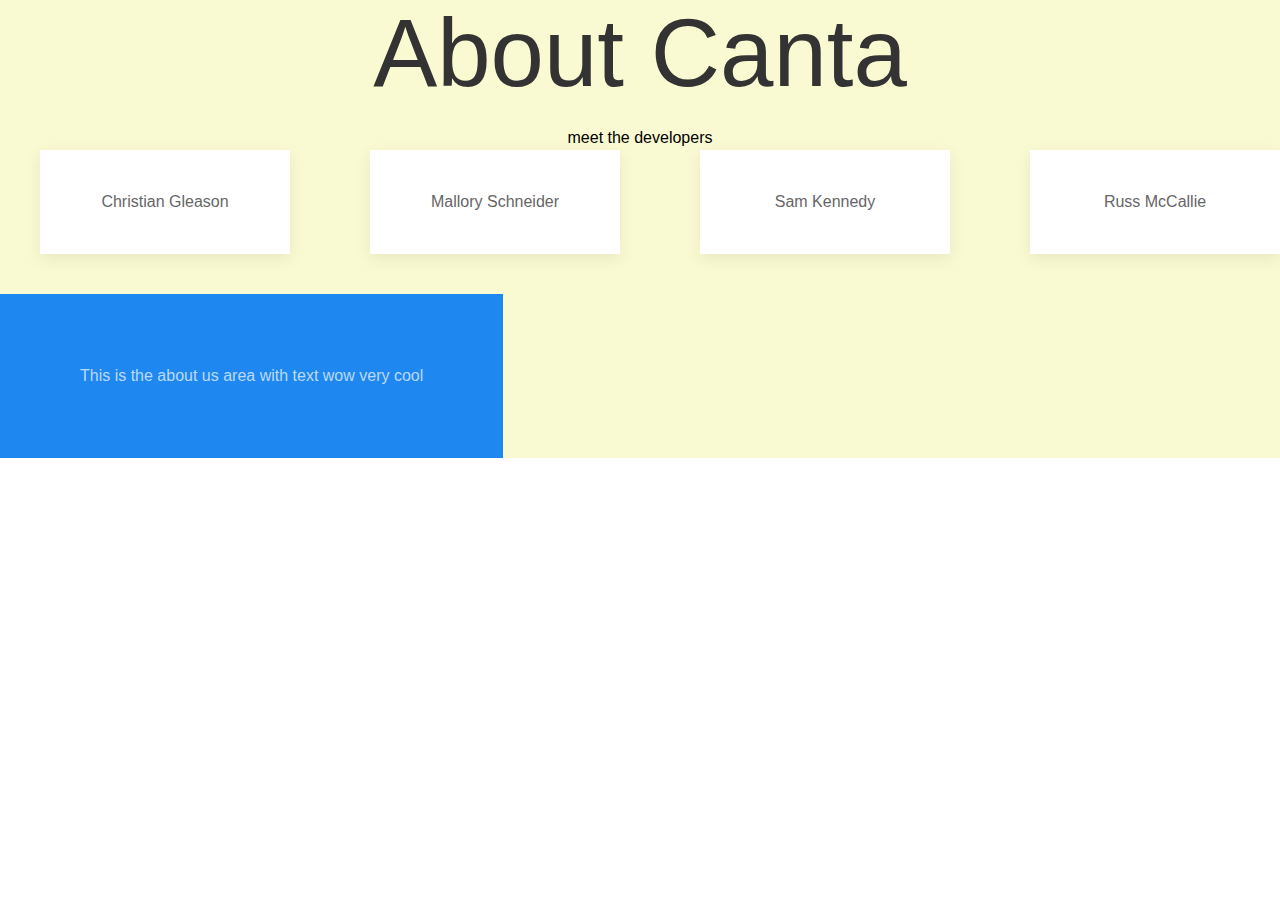
==== about.html @ e2e93d46 "Merge branch 'main' of https://github.com/kennedysam168/Group-Project-1 into mallory" ====
<!DOCTYPE html>
<html lang="en">
<head>
    <meta charset="UTF-8">
    <meta http-equiv="X-UA-Compatible" content="IE=edge">
    <meta name="viewport" content="width=device-width, initial-scale=1.0">
    <link rel="stylesheet" href="assets/css/uikit.min.css">
    <link rel="stylesheet" href="assets/css/uikit-rtl.css">
    <link rel="stylesheet" href="assets/style.css" />
    <script src="assets/js/uikit.min.js" ></script>
    <script src="assets/js/uikit-icons.min.js"></script>
    <title>About Canta</title>
</head>
    <body>
        <header>
            <h1 class="uk-heading-large">About Canta</h1>
            <div class="uk-container uk-container-xsmall">meet the developers</div>
        </header>
        <div class="uk-text-center" uk-grid>
            <div class="uk-width-1-4@m">
                <div class="uk-card uk-card-default uk-card-body">Christian Gleason</div>
            </div>
            <div class="uk-width-1-4@m">
                <div class="uk-card uk-card-default uk-card-body">Mallory Schneider</div>
            </div>
            <div class="uk-width-1-4@m">
                <div class="uk-card uk-card-default uk-card-body">Sam Kennedy</div>
            </div>
            <div class="uk-width-1-4@m">
                <div class="uk-card uk-card-default uk-card-body">Russ McCallie</div>
            </div>
            <div class="uk-section uk-section-primary">
                <div class="uk-container uk-container-large">This is the about us area with text wow very cool</div>
            </div>
        </div>
    </body>
<script src="assets/script.js"></script>
</html>
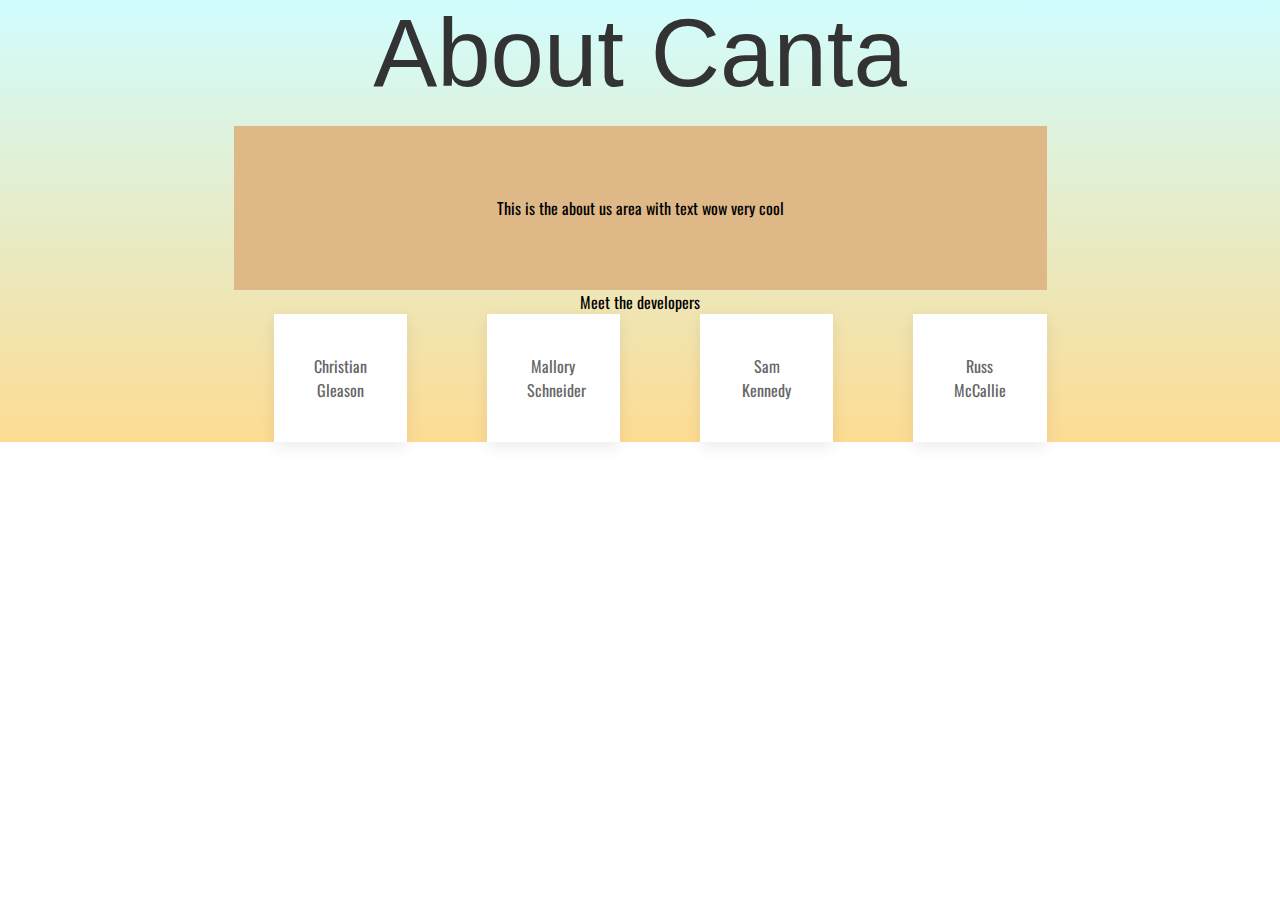
==== commit d93adad9: "Merge pull request #25 from kennedysam168/Russ" ====
--- a/about.html
+++ b/about.html
@@ -9,30 +9,66 @@
     <link rel="stylesheet" href="assets/style.css" />
     <script src="assets/js/uikit.min.js" ></script>
     <script src="assets/js/uikit-icons.min.js"></script>
+    <link
+    href="https://fonts.googleapis.com/css2?family=Oswald:wght@300&display=swap"
+    rel="stylesheet"
+    />
+    <link
+    rel="stylesheet"
+    href="https://use.fontawesome.com/releases/v5.8.1/css/all.css"
+    integrity="sha384-50oBUHEmvpQ+1lW4y57PTFmhCaXp0ML5d60M1M7uH2+nqUivzIebhndOJK28anvf"
+    crossorigin="anonymous"
+  />
     <title>About Canta</title>
 </head>
-    <body>
-        <header>
-            <h1 class="uk-heading-large">About Canta</h1>
-            <div class="uk-container uk-container-xsmall">meet the developers</div>
-        </header>
+<body>
+    <header>
+        <h1 class="uk-heading-large">About Canta</h1>
+    </header>
+
+    <div class="uk-section uk-section-primary">
+        <div class="uk-container uk-container-large">
+            This is the about us area with text wow very cool</div>
+    </div>
+
+    <footer>
+        <div class="uk-container uk-container-xsmall">Meet the developers</div>
         <div class="uk-text-center" uk-grid>
             <div class="uk-width-1-4@m">
-                <div class="uk-card uk-card-default uk-card-body">Christian Gleason</div>
+                <div class="uk-card uk-card-default uk-card-body">Christian<br>Gleason 
+                    <br><a href="https://github.com/christianAnti">
+                        <i class="fab fa-github-square"></i></a> 
+                        <!-- <a href="https://www.linkedin.com/in/russ-mccallie-3265849b/">
+                        <i class="fab fa-linkedin"></i></a> -->
+                </div>
             </div>
             <div class="uk-width-1-4@m">
-                <div class="uk-card uk-card-default uk-card-body">Mallory Schneider</div>
+                <div class="uk-card uk-card-default uk-card-body">Mallory<br>Schneider 
+                    <br><a href="https://github.com/mss8191">
+                        <i class="fab fa-github-square"></i></a> 
+                        <!-- <a href="https://www.linkedin.com/in/russ-mccallie-3265849b/">
+                        <i class="fab fa-linkedin"></i></a> -->
+                </div>
             </div>
             <div class="uk-width-1-4@m">
-                <div class="uk-card uk-card-default uk-card-body">Sam Kennedy</div>
+                <div class="uk-card uk-card-default uk-card-body">Sam<br>Kennedy 
+                    <br><a href="https://github.com/kennedysam168">
+                        <i class="fab fa-github-square"></i></a> 
+                        <!-- <a href="https://www.linkedin.com/in/russ-mccallie-3265849b/">
+                        <i class="fab fa-linkedin"></i></a> -->
+                </div>
             </div>
             <div class="uk-width-1-4@m">
-                <div class="uk-card uk-card-default uk-card-body">Russ McCallie</div>
-            </div>
-            <div class="uk-section uk-section-primary">
-                <div class="uk-container uk-container-large">This is the about us area with text wow very cool</div>
+                <div class="uk-card uk-card-default uk-card-body">Russ<br>McCallie 
+                    <br><a href="https://github.com/rmccallie">
+                        <i class="fab fa-github-square"></i></a> 
+                        <a href="https://www.linkedin.com/in/russ-mccallie-3265849b/">
+                        <i class="fab fa-linkedin"></i></a>
+                </div>
             </div>
         </div>
+    </footer>
+            
     </body>
 <script src="assets/script.js"></script>
 </html>--- a/assets/style.css
+++ b/assets/style.css
@@ -1,40 +1,62 @@
-body {
-  background-color: lightgoldenrodyellow;
+html {
+  display: inline-flex;
+  flex-direction: column;
+  justify-content: center;
+  align-items: center;
+  text-align: center;
+  background-image: linear-gradient(to top, #fddb92 0%, #d1fdff 100%);
+  background-repeat: no-repeat;
+
   font-family: "Oswald", sans-serif;
   color: black;
-}
-
-#search-area {
-  display: inline-flex;
-  flex-direction: row;
 }
 
 header {
   text-align: center;
 }
 
-h2 {
-  margin-top: auto;
-  margin-bottom: 20px;
-  font-size: 18px;
-  text-decoration: underline;
-}
-
 ::-webkit-input-placeholder {
   text-align: center;
 }
 
+.uk-section-primary {
+  background-color: burlywood;
+}
+
+.uk-container-large {
+  color: black;
+}
+
 .container {
   text-align: center;
-  margin-top: 70px;
+  margin-top: 10px;
   font-size: 20px;
 }
 
 .container2 {
-  margin-top: 30px;
+  margin-top: 10px;
 }
 
-p {
-  text-align: center;
-  margin-top: 95px;
+.fa-linkedin {
+  color: #0072b1;
 }
+
+.fa-github-square {
+  color: #171515
+}
+
+#map {
+  height: 50vh;
+  width: 50vh;
+  display: inline-flex;
+  align-items: center;
+}
+
+@media screen and (max-width: 768px) {
+  html {
+    height: max-content;
+  }
+}
+
+  
+
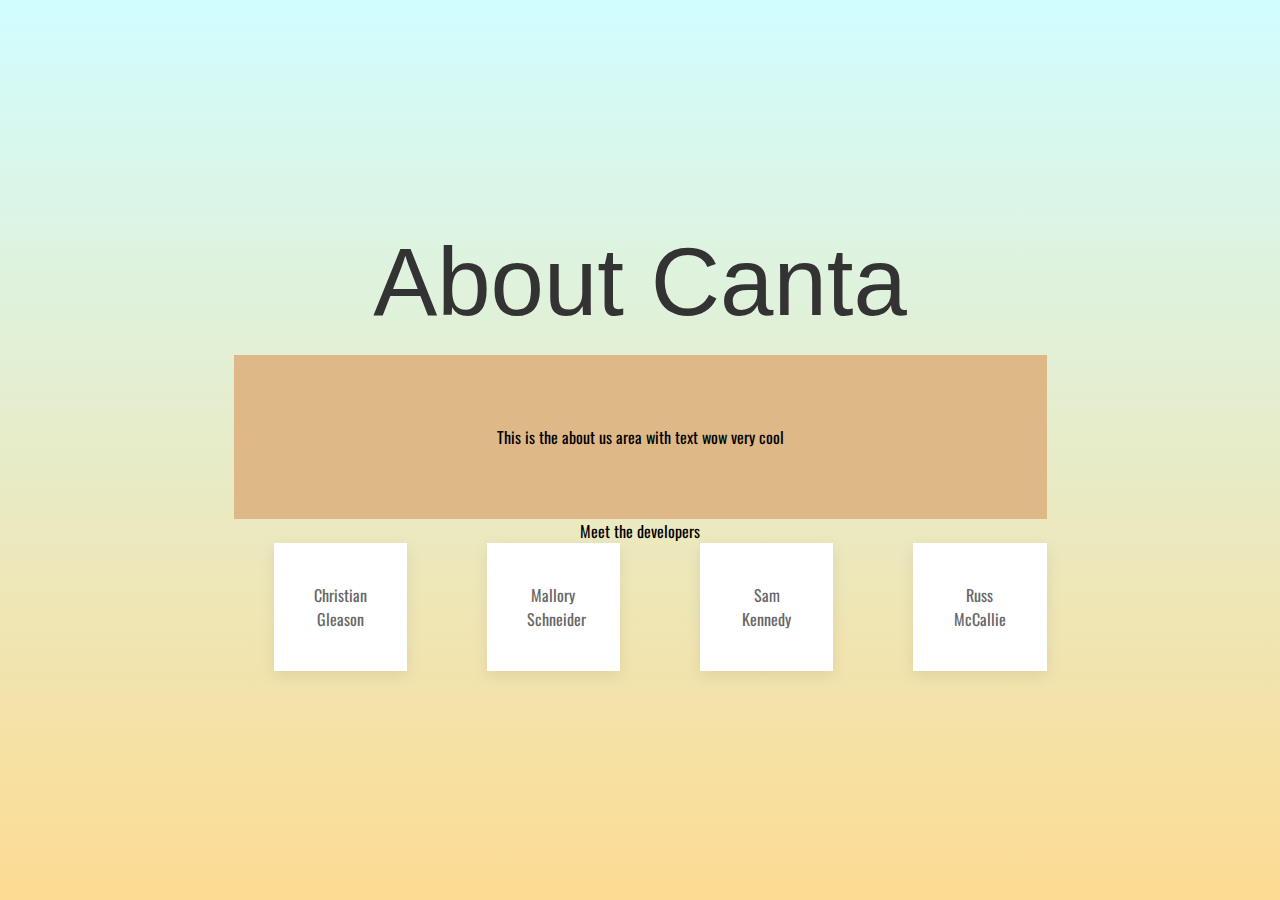
==== commit 55cf940e: "Merge pull request #28 from kennedysam168/mallory" ====
--- a/about.html
+++ b/about.html
@@ -1,74 +1,82 @@
 <!DOCTYPE html>
 <html lang="en">
-<head>
-    <meta charset="UTF-8">
-    <meta http-equiv="X-UA-Compatible" content="IE=edge">
-    <meta name="viewport" content="width=device-width, initial-scale=1.0">
-    <link rel="stylesheet" href="assets/css/uikit.min.css">
-    <link rel="stylesheet" href="assets/css/uikit-rtl.css">
+  <head>
+    <meta charset="UTF-8" />
+    <meta http-equiv="X-UA-Compatible" content="IE=edge" />
+    <meta name="viewport" content="width=device-width, initial-scale=1.0" />
+    <link rel="stylesheet" href="assets/css/uikit.min.css" />
+    <link rel="stylesheet" href="assets/css/uikit-rtl.css" />
     <link rel="stylesheet" href="assets/style.css" />
-    <script src="assets/js/uikit.min.js" ></script>
+    <script src="assets/js/uikit.min.js"></script>
     <script src="assets/js/uikit-icons.min.js"></script>
     <link
-    href="https://fonts.googleapis.com/css2?family=Oswald:wght@300&display=swap"
-    rel="stylesheet"
+      href="https://fonts.googleapis.com/css2?family=Oswald:wght@300&display=swap"
+      rel="stylesheet"
     />
     <link
-    rel="stylesheet"
-    href="https://use.fontawesome.com/releases/v5.8.1/css/all.css"
-    integrity="sha384-50oBUHEmvpQ+1lW4y57PTFmhCaXp0ML5d60M1M7uH2+nqUivzIebhndOJK28anvf"
-    crossorigin="anonymous"
-  />
+      rel="stylesheet"
+      href="https://use.fontawesome.com/releases/v5.8.1/css/all.css"
+      integrity="sha384-50oBUHEmvpQ+1lW4y57PTFmhCaXp0ML5d60M1M7uH2+nqUivzIebhndOJK28anvf"
+      crossorigin="anonymous"
+    />
     <title>About Canta</title>
-</head>
-<body>
+  </head>
+  <body>
     <header>
-        <h1 class="uk-heading-large">About Canta</h1>
+      <h1 class="uk-heading-large">About Canta</h1>
     </header>
 
     <div class="uk-section uk-section-primary">
-        <div class="uk-container uk-container-large">
-            This is the about us area with text wow very cool</div>
+      <div class="uk-container uk-container-large">
+        This is the about us area with text wow very cool
+      </div>
     </div>
 
     <footer>
-        <div class="uk-container uk-container-xsmall">Meet the developers</div>
-        <div class="uk-text-center" uk-grid>
-            <div class="uk-width-1-4@m">
-                <div class="uk-card uk-card-default uk-card-body">Christian<br>Gleason 
-                    <br><a href="https://github.com/christianAnti">
-                        <i class="fab fa-github-square"></i></a> 
-                        <!-- <a href="https://www.linkedin.com/in/russ-mccallie-3265849b/">
+      <div class="uk-container uk-container-xsmall">Meet the developers</div>
+      <div class="uk-text-center" uk-grid>
+        <div class="uk-width-1-4@m">
+          <div class="uk-card uk-card-default uk-card-body">
+            Christian<br />Gleason <br /><a
+              href="https://github.com/christianAnti"
+            >
+              <i class="fab fa-github-square"></i
+            ></a>
+            <!-- <a href="https://www.linkedin.com/in/russ-mccallie-3265849b/">
                         <i class="fab fa-linkedin"></i></a> -->
-                </div>
-            </div>
-            <div class="uk-width-1-4@m">
-                <div class="uk-card uk-card-default uk-card-body">Mallory<br>Schneider 
-                    <br><a href="https://github.com/mss8191">
-                        <i class="fab fa-github-square"></i></a> 
-                        <!-- <a href="https://www.linkedin.com/in/russ-mccallie-3265849b/">
+          </div>
+        </div>
+        <div class="uk-width-1-4@m">
+          <div class="uk-card uk-card-default uk-card-body">
+            Mallory<br />Schneider <br /><a href="https://github.com/mss8191">
+              <i class="fab fa-github-square"></i
+            ></a>
+            <a href="https://www.linkedin.com/in/mallory-schneider-b7b1b7216/">
+              <i class="fab fa-linkedin"></i
+            ></a>
+          </div>
+        </div>
+        <div class="uk-width-1-4@m">
+          <div class="uk-card uk-card-default uk-card-body">
+            Sam<br />Kennedy <br /><a href="https://github.com/kennedysam168">
+              <i class="fab fa-github-square"></i
+            ></a>
+            <!-- <a href="https://www.linkedin.com/in/russ-mccallie-3265849b/">
                         <i class="fab fa-linkedin"></i></a> -->
-                </div>
-            </div>
-            <div class="uk-width-1-4@m">
-                <div class="uk-card uk-card-default uk-card-body">Sam<br>Kennedy 
-                    <br><a href="https://github.com/kennedysam168">
-                        <i class="fab fa-github-square"></i></a> 
-                        <!-- <a href="https://www.linkedin.com/in/russ-mccallie-3265849b/">
-                        <i class="fab fa-linkedin"></i></a> -->
-                </div>
-            </div>
-            <div class="uk-width-1-4@m">
-                <div class="uk-card uk-card-default uk-card-body">Russ<br>McCallie 
-                    <br><a href="https://github.com/rmccallie">
-                        <i class="fab fa-github-square"></i></a> 
-                        <a href="https://www.linkedin.com/in/russ-mccallie-3265849b/">
-                        <i class="fab fa-linkedin"></i></a>
-                </div>
-            </div>
+          </div>
         </div>
+        <div class="uk-width-1-4@m">
+          <div class="uk-card uk-card-default uk-card-body">
+            Russ<br />McCallie <br /><a href="https://github.com/rmccallie">
+              <i class="fab fa-github-square"></i
+            ></a>
+            <a href="https://www.linkedin.com/in/russ-mccallie-3265849b/">
+              <i class="fab fa-linkedin"></i
+            ></a>
+          </div>
+        </div>
+      </div>
     </footer>
-            
-    </body>
-<script src="assets/script.js"></script>
-</html>+  </body>
+  <script src="assets/script.js"></script>
+</html>
--- a/assets/style.css
+++ b/assets/style.css
@@ -6,7 +6,7 @@
   text-align: center;
   background-image: linear-gradient(to top, #fddb92 0%, #d1fdff 100%);
   background-repeat: no-repeat;
-
+  height: 100%;
   font-family: "Oswald", sans-serif;
   color: black;
 }
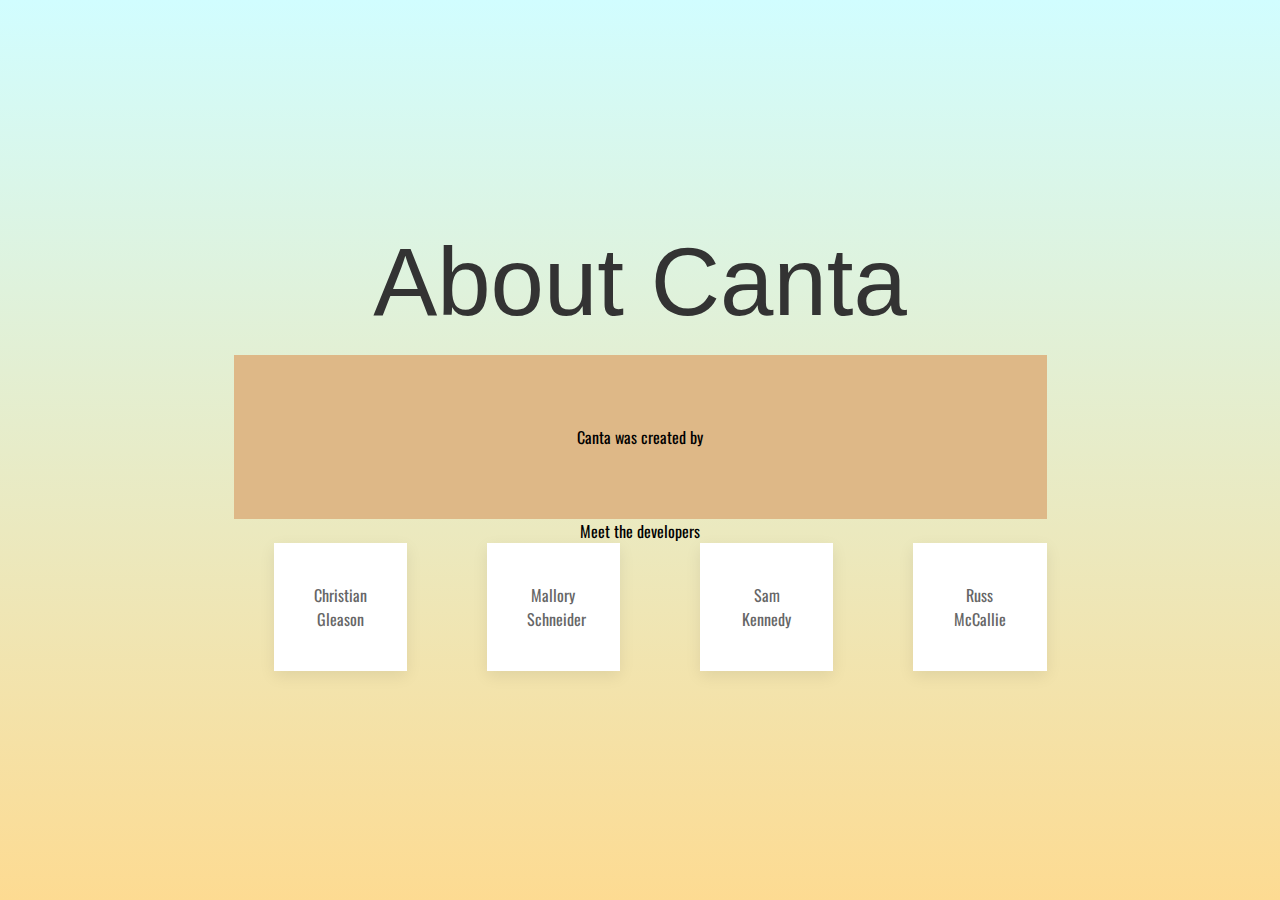
==== commit b3e3cb40: "Fixed js, and css" ====
--- a/about.html
+++ b/about.html
@@ -27,9 +27,7 @@
     </header>
 
     <div class="uk-section uk-section-primary">
-      <div class="uk-container uk-container-large">
-        This is the about us area with text wow very cool
-      </div>
+      <div class="uk-container uk-container-large">Canta was created by</div>
     </div>
 
     <footer>
--- a/assets/style.css
+++ b/assets/style.css
@@ -6,7 +6,7 @@
   text-align: center;
   background-image: linear-gradient(to top, #fddb92 0%, #d1fdff 100%);
   background-repeat: no-repeat;
-  height: 100%;
+  height: 100vh;
   font-family: "Oswald", sans-serif;
   color: black;
 }
@@ -42,7 +42,7 @@
 }
 
 .fa-github-square {
-  color: #171515
+  color: #171515;
 }
 
 #map {
@@ -57,6 +57,3 @@
     height: max-content;
   }
 }
-
-  
-
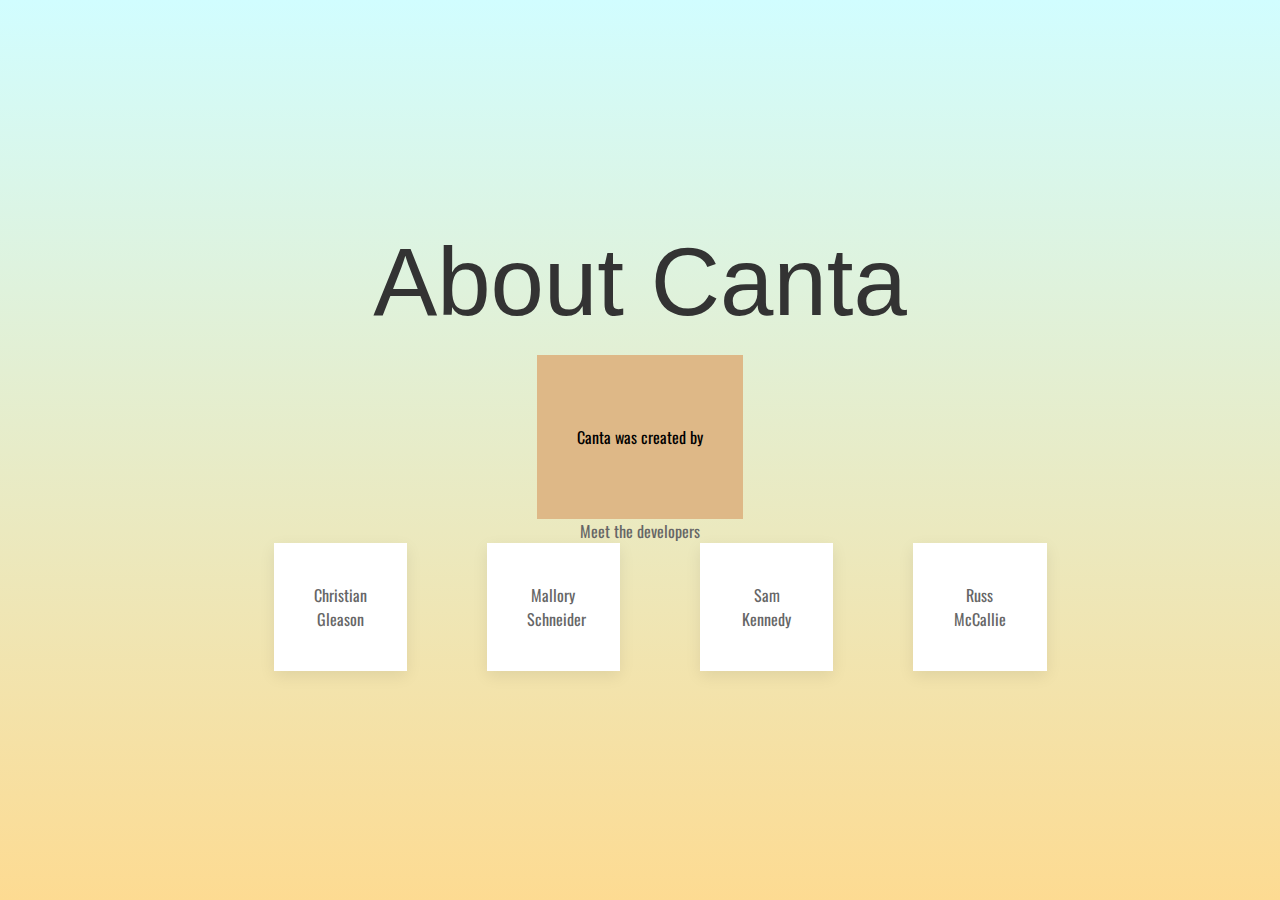
==== commit 63ff22d9: "cleaned up js" ====
--- a/about.html
+++ b/about.html
@@ -30,51 +30,49 @@
       <div class="uk-container uk-container-large">Canta was created by</div>
     </div>
 
-    <footer>
-      <div class="uk-container uk-container-xsmall">Meet the developers</div>
-      <div class="uk-text-center" uk-grid>
-        <div class="uk-width-1-4@m">
-          <div class="uk-card uk-card-default uk-card-body">
-            Christian<br />Gleason <br /><a
-              href="https://github.com/christianAnti"
-            >
-              <i class="fab fa-github-square"></i
-            ></a>
-            <!-- <a href="https://www.linkedin.com/in/russ-mccallie-3265849b/">
+    <div class="uk-container uk-container-xsmall">Meet the developers</div>
+    <div class="uk-text-center" uk-grid>
+      <div class="uk-width-1-4@m">
+        <div class="uk-card uk-card-default uk-card-body">
+          Christian<br />Gleason <br /><a
+            href="https://github.com/christianAnti"
+          >
+            <i class="fab fa-github-square"></i
+          ></a>
+          <!-- <a href="https://www.linkedin.com/in/russ-mccallie-3265849b/">
                         <i class="fab fa-linkedin"></i></a> -->
-          </div>
-        </div>
-        <div class="uk-width-1-4@m">
-          <div class="uk-card uk-card-default uk-card-body">
-            Mallory<br />Schneider <br /><a href="https://github.com/mss8191">
-              <i class="fab fa-github-square"></i
-            ></a>
-            <a href="https://www.linkedin.com/in/mallory-schneider-b7b1b7216/">
-              <i class="fab fa-linkedin"></i
-            ></a>
-          </div>
-        </div>
-        <div class="uk-width-1-4@m">
-          <div class="uk-card uk-card-default uk-card-body">
-            Sam<br />Kennedy <br /><a href="https://github.com/kennedysam168">
-              <i class="fab fa-github-square"></i
-            ></a>
-            <!-- <a href="https://www.linkedin.com/in/russ-mccallie-3265849b/">
-                        <i class="fab fa-linkedin"></i></a> -->
-          </div>
-        </div>
-        <div class="uk-width-1-4@m">
-          <div class="uk-card uk-card-default uk-card-body">
-            Russ<br />McCallie <br /><a href="https://github.com/rmccallie">
-              <i class="fab fa-github-square"></i
-            ></a>
-            <a href="https://www.linkedin.com/in/russ-mccallie-3265849b/">
-              <i class="fab fa-linkedin"></i
-            ></a>
-          </div>
         </div>
       </div>
-    </footer>
+      <div class="uk-width-1-4@m">
+        <div class="uk-card uk-card-default uk-card-body">
+          Mallory<br />Schneider <br /><a href="https://github.com/mss8191">
+            <i class="fab fa-github-square"></i
+          ></a>
+          <a href="https://www.linkedin.com/in/mallory-schneider-b7b1b7216/">
+            <i class="fab fa-linkedin"></i
+          ></a>
+        </div>
+      </div>
+      <div class="uk-width-1-4@m">
+        <div class="uk-card uk-card-default uk-card-body">
+          Sam<br />Kennedy <br /><a href="https://github.com/kennedysam168">
+            <i class="fab fa-github-square"></i
+          ></a>
+          <!-- <a href="https://www.linkedin.com/in/russ-mccallie-3265849b/">
+                        <i class="fab fa-linkedin"></i></a> -->
+        </div>
+      </div>
+      <div class="uk-width-1-4@m">
+        <div class="uk-card uk-card-default uk-card-body">
+          Russ<br />McCallie <br /><a href="https://github.com/rmccallie">
+            <i class="fab fa-github-square"></i
+          ></a>
+          <a href="https://www.linkedin.com/in/russ-mccallie-3265849b/">
+            <i class="fab fa-linkedin"></i
+          ></a>
+        </div>
+      </div>
+    </div>
   </body>
   <script src="assets/script.js"></script>
 </html>
--- a/assets/style.css
+++ b/assets/style.css
@@ -1,17 +1,26 @@
+* {
+  box-sizing: border-box;
+}
+
 html {
-  display: inline-flex;
+  height: 100vh;
+  font-family: "Oswald", sans-serif;
+}
+
+body {
+  width: 100%;
+  height: auto;
+  min-height: 100vh;
+  background-image: linear-gradient(to top, #fddb92 0%, #d1fdff);
+  background-repeat: no-repeat;
+  display: flex;
   flex-direction: column;
   justify-content: center;
   align-items: center;
   text-align: center;
-  background-image: linear-gradient(to top, #fddb92 0%, #d1fdff 100%);
-  background-repeat: no-repeat;
-  height: 100vh;
-  font-family: "Oswald", sans-serif;
-  color: black;
 }
 
-header {
+b header {
   text-align: center;
 }
 
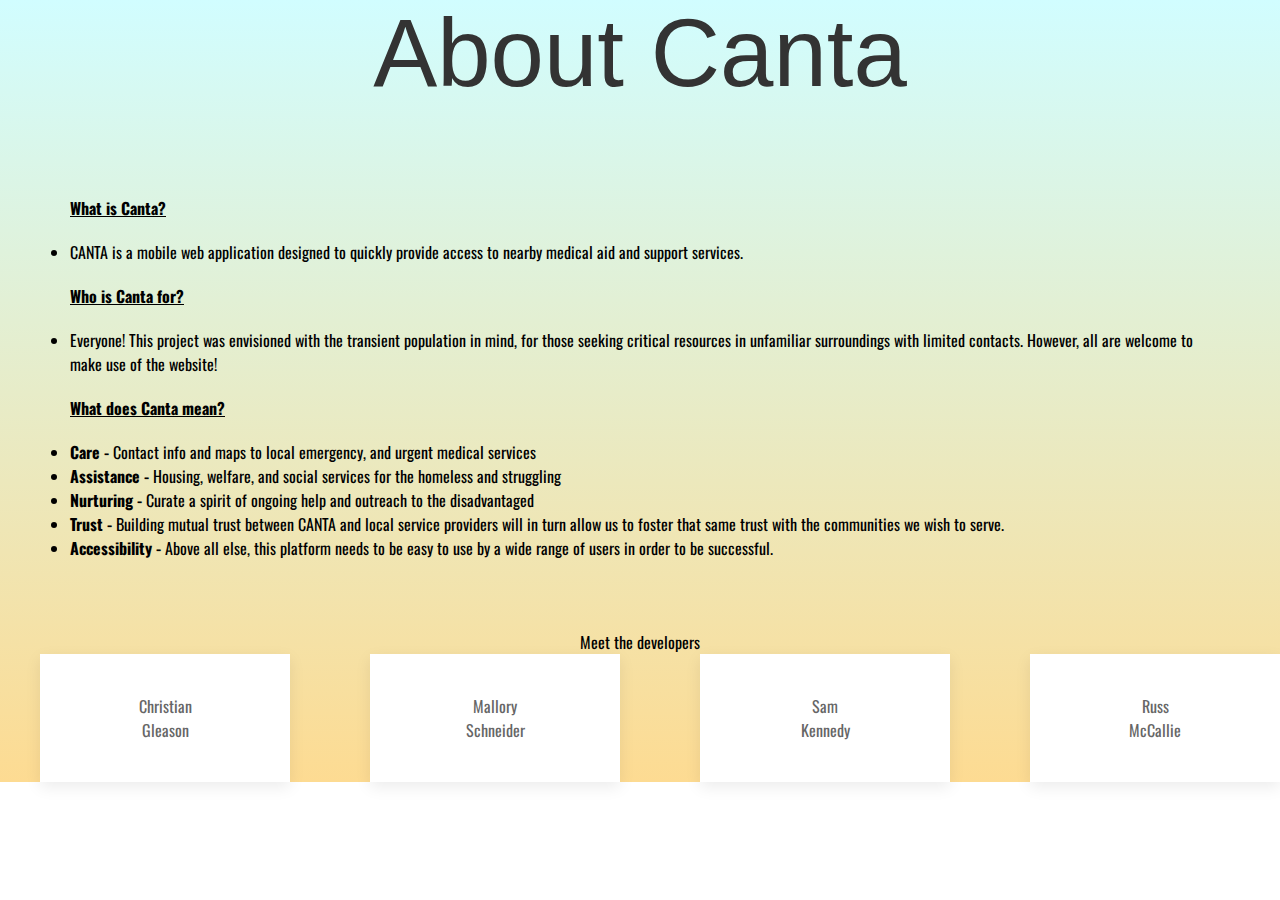
==== commit 1131401f: "updated about page" ====
--- a/about.html
+++ b/about.html
@@ -27,52 +27,70 @@
     </header>
 
     <div class="uk-section uk-section-primary">
-      <div class="uk-container uk-container-large">Canta was created by</div>
+      <div class="uk-container uk-container-large">
+          <ul> 
+            <p class="about">What is Canta?</p>
+            <li>CANTA is a mobile web application designed to quickly provide access to nearby medical aid and support services.</li>
+          </ul> 
+          <ul>
+            <p class="about">Who is Canta for?</p> 
+            <li>Everyone! This project was envisioned with the transient population in mind, for those seeking critical resources in unfamiliar surroundings with limited contacts. However, all are welcome to make use of the website!</li>
+          </ul>
+          <ul>
+            <p class="about">What does Canta mean?</p>
+            <li><b>Care -</b> Contact info and maps to local emergency, and urgent medical services</li>
+            <li><b>Assistance -</b> Housing, welfare, and social services for the homeless and struggling</li>
+            <li><b>Nurturing -</b> Curate a spirit of ongoing help and outreach to the disadvantaged</li>
+            <li><b>Trust -</b> Building mutual trust between CANTA and local service providers will in turn allow us to foster that same trust with the communities we wish to serve.</li>
+            <li><b>Accessibility -</b> Above all else, this platform needs to be easy to use by a wide range of users in order to be successful.</li>
+      </div>
     </div>
 
-    <div class="uk-container uk-container-xsmall">Meet the developers</div>
-    <div class="uk-text-center" uk-grid>
-      <div class="uk-width-1-4@m">
-        <div class="uk-card uk-card-default uk-card-body">
-          Christian<br />Gleason <br /><a
-            href="https://github.com/christianAnti"
-          >
-            <i class="fab fa-github-square"></i
-          ></a>
-          <!-- <a href="https://www.linkedin.com/in/russ-mccallie-3265849b/">
+    <footer>
+      <div class="uk-container uk-container-xsmall">Meet the developers</div>
+      <div class="uk-text-center" uk-grid>
+        <div class="uk-width-1-4@m">
+          <div class="uk-card uk-card-default uk-card-body">
+            Christian<br />Gleason <br /><a
+              href="https://github.com/christianAnti"
+            >
+              <i class="fab fa-github-square"></i
+            ></a>
+            <!-- <a href="https://www.linkedin.com/in/russ-mccallie-3265849b/">
                         <i class="fab fa-linkedin"></i></a> -->
+          </div>
+        </div>
+        <div class="uk-width-1-4@m">
+          <div class="uk-card uk-card-default uk-card-body">
+            Mallory<br />Schneider <br /><a href="https://github.com/mss8191">
+              <i class="fab fa-github-square"></i
+            ></a>
+            <a href="https://www.linkedin.com/in/mallory-schneider-b7b1b7216/">
+              <i class="fab fa-linkedin"></i
+            ></a>
+          </div>
+        </div>
+        <div class="uk-width-1-4@m">
+          <div class="uk-card uk-card-default uk-card-body">
+            Sam<br />Kennedy <br /><a href="https://github.com/kennedysam168">
+              <i class="fab fa-github-square"></i
+            ></a>
+            <!-- <a href="https://www.linkedin.com/in/russ-mccallie-3265849b/">
+                        <i class="fab fa-linkedin"></i></a> -->
+          </div>
+        </div>
+        <div class="uk-width-1-4@m">
+          <div class="uk-card uk-card-default uk-card-body">
+            Russ<br />McCallie <br /><a href="https://github.com/rmccallie">
+              <i class="fab fa-github-square"></i
+            ></a>
+            <a href="https://www.linkedin.com/in/russ-mccallie-3265849b/">
+              <i class="fab fa-linkedin"></i
+            ></a>
+          </div>
         </div>
       </div>
-      <div class="uk-width-1-4@m">
-        <div class="uk-card uk-card-default uk-card-body">
-          Mallory<br />Schneider <br /><a href="https://github.com/mss8191">
-            <i class="fab fa-github-square"></i
-          ></a>
-          <a href="https://www.linkedin.com/in/mallory-schneider-b7b1b7216/">
-            <i class="fab fa-linkedin"></i
-          ></a>
-        </div>
-      </div>
-      <div class="uk-width-1-4@m">
-        <div class="uk-card uk-card-default uk-card-body">
-          Sam<br />Kennedy <br /><a href="https://github.com/kennedysam168">
-            <i class="fab fa-github-square"></i
-          ></a>
-          <!-- <a href="https://www.linkedin.com/in/russ-mccallie-3265849b/">
-                        <i class="fab fa-linkedin"></i></a> -->
-        </div>
-      </div>
-      <div class="uk-width-1-4@m">
-        <div class="uk-card uk-card-default uk-card-body">
-          Russ<br />McCallie <br /><a href="https://github.com/rmccallie">
-            <i class="fab fa-github-square"></i
-          ></a>
-          <a href="https://www.linkedin.com/in/russ-mccallie-3265849b/">
-            <i class="fab fa-linkedin"></i
-          ></a>
-        </div>
-      </div>
-    </div>
+    </footer>
   </body>
   <script src="assets/script.js"></script>
 </html>
--- a/assets/style.css
+++ b/assets/style.css
@@ -1,26 +1,17 @@
-* {
-  box-sizing: border-box;
-}
-
 html {
-  height: 100vh;
-  font-family: "Oswald", sans-serif;
-}
-
-body {
-  width: 100%;
-  height: auto;
-  min-height: 100vh;
-  background-image: linear-gradient(to top, #fddb92 0%, #d1fdff);
-  background-repeat: no-repeat;
-  display: flex;
+  display: inline-flex;
   flex-direction: column;
   justify-content: center;
   align-items: center;
   text-align: center;
+  background-image: linear-gradient(to top, #fddb92 0%, #d1fdff 100%);
+  background-repeat: no-repeat;
+
+  font-family: "Oswald", sans-serif;
+  color: black;
 }
 
-b header {
+header {
   text-align: center;
 }
 
@@ -28,8 +19,10 @@
   text-align: center;
 }
 
-.uk-section-primary {
-  background-color: burlywood;
+.uk-section-primary { 
+  background-color: transparent;
+  flex-direction: row;
+  text-align: left;
 }
 
 .uk-container-large {
@@ -37,7 +30,7 @@
 }
 
 .container {
-  text-align: center;
+  text-align: left;
   margin-top: 10px;
   font-size: 20px;
 }
@@ -46,12 +39,17 @@
   margin-top: 10px;
 }
 
+.about {
+  font-weight: bold;
+  text-decoration: underline;
+}
+
 .fa-linkedin {
   color: #0072b1;
 }
 
 .fa-github-square {
-  color: #171515;
+  color: #171515
 }
 
 #map {
@@ -66,3 +64,6 @@
     height: max-content;
   }
 }
+
+  
+
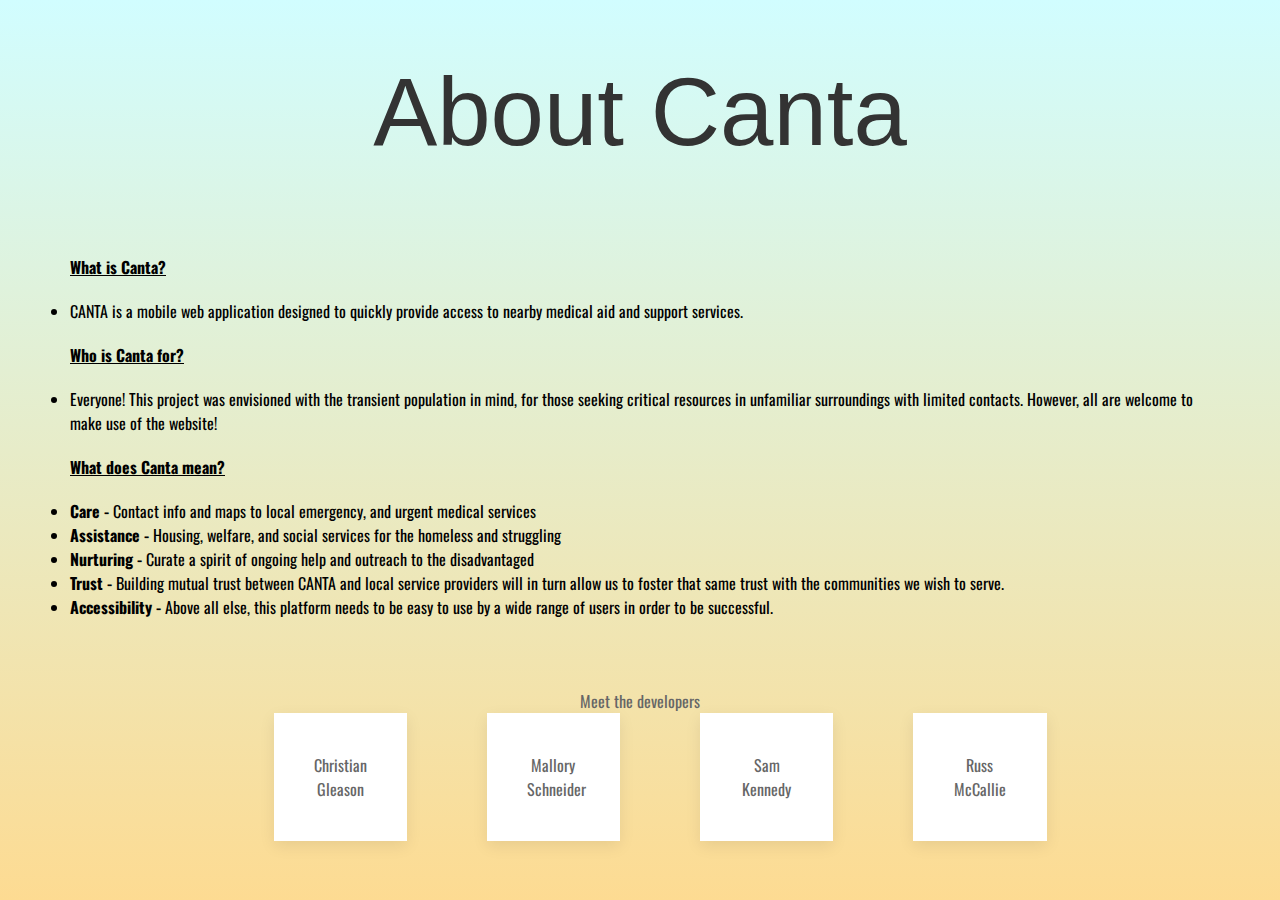
==== commit 19ee3886: "Merge branch 'main' of github.com:kennedysam168/Group-Project-1" ====
--- a/about.html
+++ b/about.html
@@ -46,51 +46,49 @@
       </div>
     </div>
 
-    <footer>
-      <div class="uk-container uk-container-xsmall">Meet the developers</div>
-      <div class="uk-text-center" uk-grid>
-        <div class="uk-width-1-4@m">
-          <div class="uk-card uk-card-default uk-card-body">
-            Christian<br />Gleason <br /><a
-              href="https://github.com/christianAnti"
-            >
-              <i class="fab fa-github-square"></i
-            ></a>
-            <!-- <a href="https://www.linkedin.com/in/russ-mccallie-3265849b/">
+    <div class="uk-container uk-container-xsmall">Meet the developers</div>
+    <div class="uk-text-center" uk-grid>
+      <div class="uk-width-1-4@m">
+        <div class="uk-card uk-card-default uk-card-body">
+          Christian<br />Gleason <br /><a
+            href="https://github.com/christianAnti"
+          >
+            <i class="fab fa-github-square"></i
+          ></a>
+          <!-- <a href="https://www.linkedin.com/in/russ-mccallie-3265849b/">
                         <i class="fab fa-linkedin"></i></a> -->
-          </div>
-        </div>
-        <div class="uk-width-1-4@m">
-          <div class="uk-card uk-card-default uk-card-body">
-            Mallory<br />Schneider <br /><a href="https://github.com/mss8191">
-              <i class="fab fa-github-square"></i
-            ></a>
-            <a href="https://www.linkedin.com/in/mallory-schneider-b7b1b7216/">
-              <i class="fab fa-linkedin"></i
-            ></a>
-          </div>
-        </div>
-        <div class="uk-width-1-4@m">
-          <div class="uk-card uk-card-default uk-card-body">
-            Sam<br />Kennedy <br /><a href="https://github.com/kennedysam168">
-              <i class="fab fa-github-square"></i
-            ></a>
-            <!-- <a href="https://www.linkedin.com/in/russ-mccallie-3265849b/">
-                        <i class="fab fa-linkedin"></i></a> -->
-          </div>
-        </div>
-        <div class="uk-width-1-4@m">
-          <div class="uk-card uk-card-default uk-card-body">
-            Russ<br />McCallie <br /><a href="https://github.com/rmccallie">
-              <i class="fab fa-github-square"></i
-            ></a>
-            <a href="https://www.linkedin.com/in/russ-mccallie-3265849b/">
-              <i class="fab fa-linkedin"></i
-            ></a>
-          </div>
         </div>
       </div>
-    </footer>
+      <div class="uk-width-1-4@m">
+        <div class="uk-card uk-card-default uk-card-body">
+          Mallory<br />Schneider <br /><a href="https://github.com/mss8191">
+            <i class="fab fa-github-square"></i
+          ></a>
+          <a href="https://www.linkedin.com/in/mallory-schneider-b7b1b7216/">
+            <i class="fab fa-linkedin"></i
+          ></a>
+        </div>
+      </div>
+      <div class="uk-width-1-4@m">
+        <div class="uk-card uk-card-default uk-card-body">
+          Sam<br />Kennedy <br /><a href="https://github.com/kennedysam168">
+            <i class="fab fa-github-square"></i
+          ></a>
+          <!-- <a href="https://www.linkedin.com/in/russ-mccallie-3265849b/">
+                        <i class="fab fa-linkedin"></i></a> -->
+        </div>
+      </div>
+      <div class="uk-width-1-4@m">
+        <div class="uk-card uk-card-default uk-card-body">
+          Russ<br />McCallie <br /><a href="https://github.com/rmccallie">
+            <i class="fab fa-github-square"></i
+          ></a>
+          <a href="https://www.linkedin.com/in/russ-mccallie-3265849b/">
+            <i class="fab fa-linkedin"></i
+          ></a>
+        </div>
+      </div>
+    </div>
   </body>
   <script src="assets/script.js"></script>
 </html>
--- a/assets/style.css
+++ b/assets/style.css
@@ -1,17 +1,26 @@
+* {
+  box-sizing: border-box;
+}
+
 html {
-  display: inline-flex;
+  height: 100vh;
+  font-family: "Oswald", sans-serif;
+}
+
+body {
+  width: 100%;
+  height: auto;
+  min-height: 100vh;
+  background-image: linear-gradient(to top, #fddb92 0%, #d1fdff);
+  background-repeat: no-repeat;
+  display: flex;
   flex-direction: column;
   justify-content: center;
   align-items: center;
   text-align: center;
-  background-image: linear-gradient(to top, #fddb92 0%, #d1fdff 100%);
-  background-repeat: no-repeat;
-
-  font-family: "Oswald", sans-serif;
-  color: black;
 }
 
-header {
+b header {
   text-align: center;
 }
 
@@ -49,7 +58,7 @@
 }
 
 .fa-github-square {
-  color: #171515
+  color: #171515;
 }
 
 #map {
@@ -64,6 +73,3 @@
     height: max-content;
   }
 }
-
-  
-
